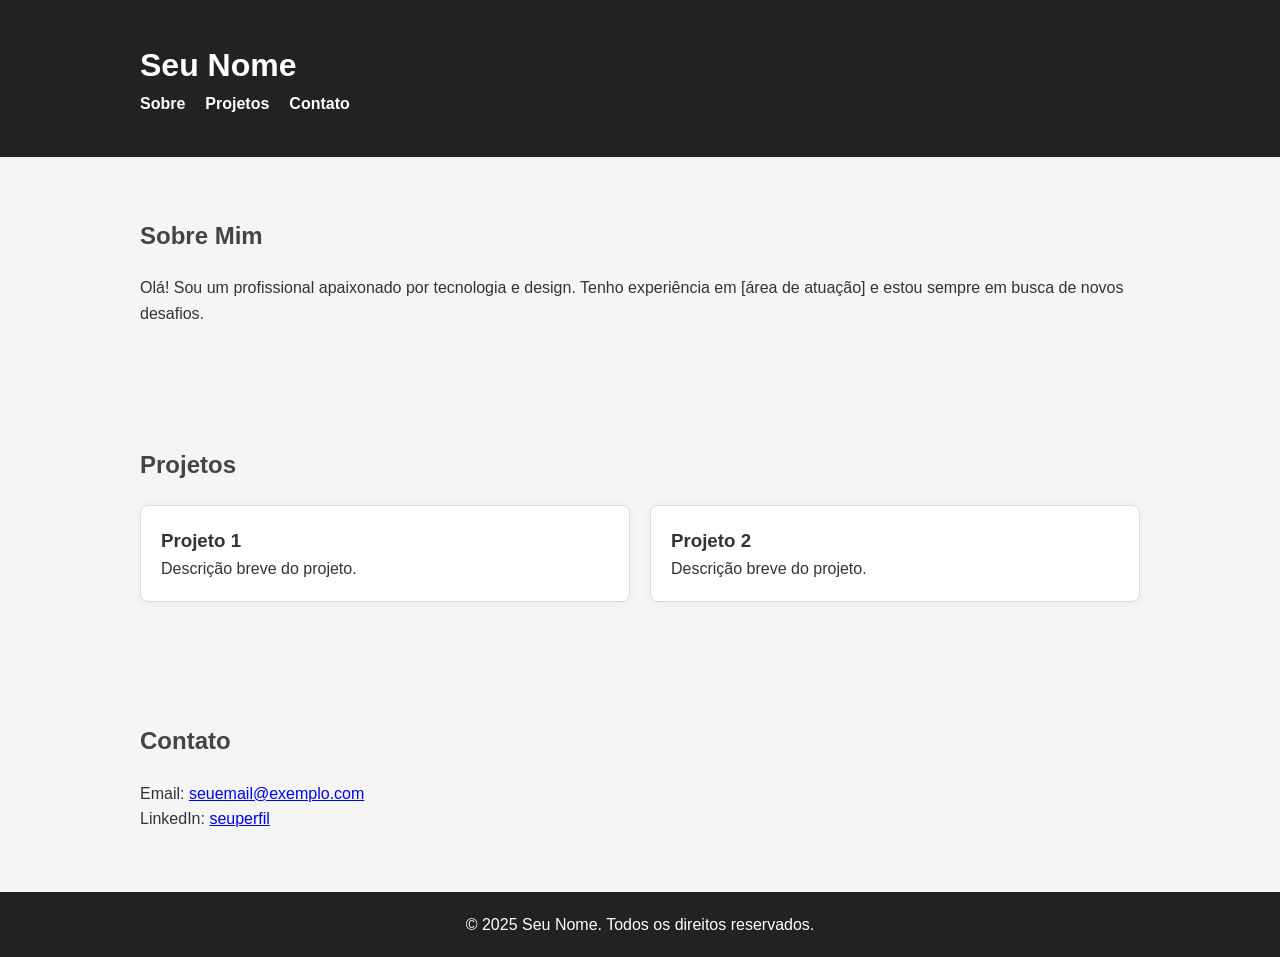
==== projeto/index.html @ 60644b15 "Rename index.html to projeto/index.html" ====
<!DOCTYPE html>
<html lang="pt-br">
<head>
  <meta charset="UTF-8" />
  <meta name="viewport" content="width=device-width, initial-scale=1.0" />
  <title>Meu Portfólio</title>
  <link rel="stylesheet" href="style.css" />
</head>
<body>
  <header>
    <div class="container">
      <h1>Seu Nome</h1>
      <nav>
        <ul>
          <li><a href="#sobre">Sobre</a></li>
          <li><a href="#projetos">Projetos</a></li>
          <li><a href="#contato">Contato</a></li>
        </ul>
      </nav>
    </div>
  </header>

  <section id="sobre">
    <div class="container">
      <h2>Sobre Mim</h2>
      <p>Olá! Sou um profissional apaixonado por tecnologia e design. Tenho experiência em [área de atuação] e estou sempre em busca de novos desafios.</p>
    </div>
  </section>

  <section id="projetos">
    <div class="container">
      <h2>Projetos</h2>
      <div class="projetos-grid">
        <div class="projeto">
          <h3>Projeto 1</h3>
          <p>Descrição breve do projeto.</p>
        </div>
        <div class="projeto">
          <h3>Projeto 2</h3>
          <p>Descrição breve do projeto.</p>
        </div>
        <!-- Adicione mais projetos aqui -->
      </div>
    </div>
  </section>

  <section id="contato">
    <div class="container">
      <h2>Contato</h2>
      <p>Email: <a href="mailto:seuemail@exemplo.com">seuemail@exemplo.com</a></p>
      <p>LinkedIn: <a href="https://www.linkedin.com/in/seuperfil" target="_blank">seuperfil</a></p>
    </div>
  </section>

  <footer>
    <p>&copy; 2025 Seu Nome. Todos os direitos reservados.</p>
  </footer>
</body>
</html>
---- projeto/style.css ----
* {
  margin: 0;
  padding: 0;
  box-sizing: border-box;
}

body {
  font-family: "Arial", sans-serif;
  line-height: 1.6;
  background-color: #f5f5f5;
  color: #333;
}

.container {
  width: 90%;
  max-width: 1000px;
  margin: auto;
  padding: 20px 0;
}

header {
  background-color: #222;
  color: #fff;
  padding: 20px 0;
}

header h1 {
  margin: 0;
}

nav ul {
  list-style: none;
  display: flex;
  gap: 20px;
}

nav a {
  color: #fff;
  text-decoration: none;
  font-weight: bold;
}

section {
  padding: 40px 0;
}

h2 {
  margin-bottom: 20px;
  color: #444;
}

.projetos-grid {
  display: grid;
  grid-template-columns: repeat(auto-fit, minmax(250px, 1fr));
  gap: 20px;
}

.projeto {
  background-color: #fff;
  padding: 20px;
  border: 1px solid #ddd;
  border-radius: 8px;
  box-shadow: 0 0 10px rgba(0,0,0,0.05);
}

footer {
  text-align: center;
  padding: 20px;
  background-color: #222;
  color: #fff;
}
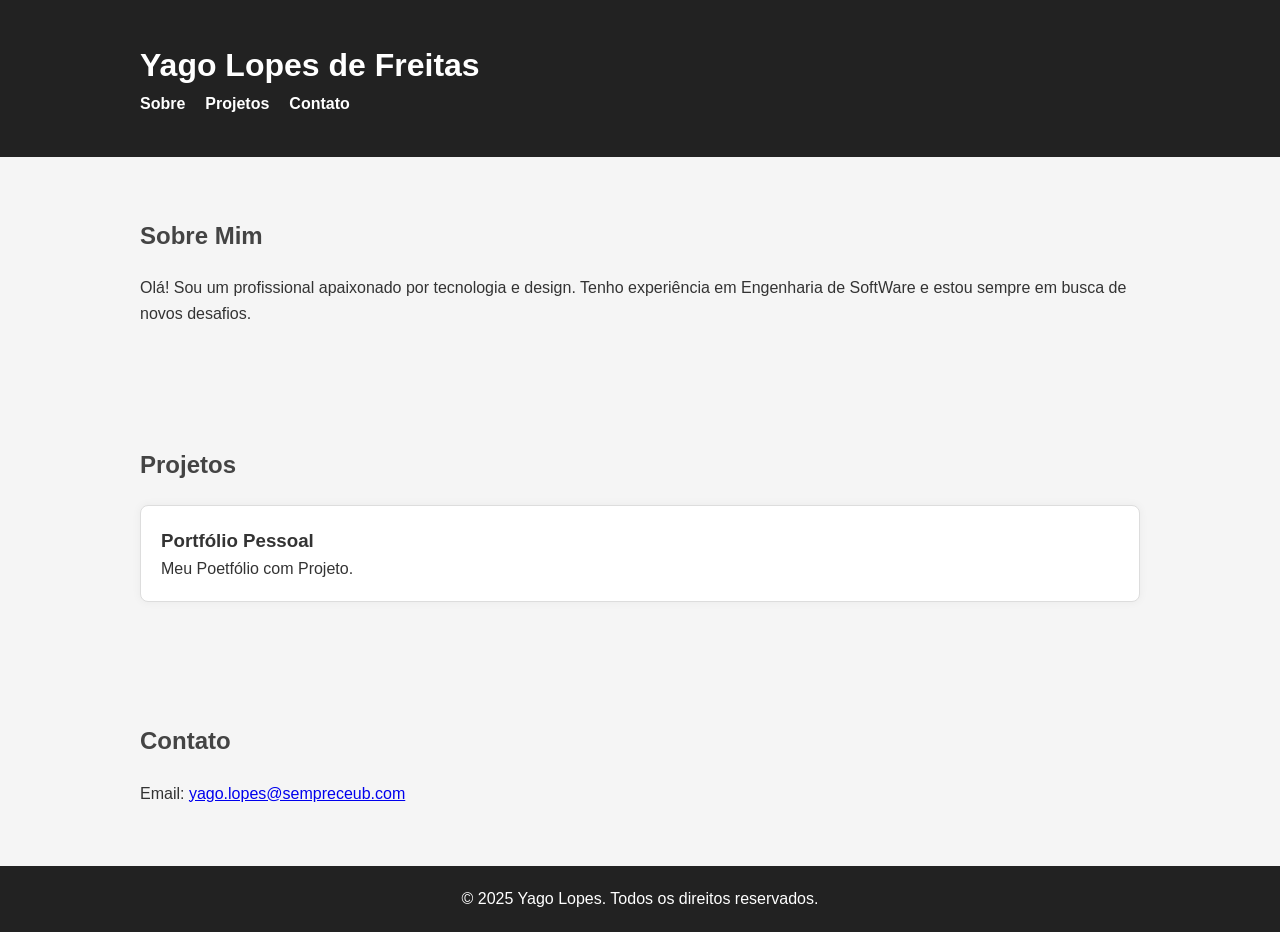
==== commit 318b5c53: "Update index.html" ====
--- a/projeto/index.html
+++ b/projeto/index.html
@@ -9,7 +9,7 @@
 <body>
   <header>
     <div class="container">
-      <h1>Seu Nome</h1>
+      <h1>Yago Lopes de Freitas</h1>
       <nav>
         <ul>
           <li><a href="#sobre">Sobre</a></li>
@@ -23,7 +23,7 @@
   <section id="sobre">
     <div class="container">
       <h2>Sobre Mim</h2>
-      <p>Olá! Sou um profissional apaixonado por tecnologia e design. Tenho experiência em [área de atuação] e estou sempre em busca de novos desafios.</p>
+      <p>Olá! Sou um profissional apaixonado por tecnologia e design. Tenho experiência em Engenharia de SoftWare e estou sempre em busca de novos desafios.</p>
     </div>
   </section>
 
@@ -32,12 +32,8 @@
       <h2>Projetos</h2>
       <div class="projetos-grid">
         <div class="projeto">
-          <h3>Projeto 1</h3>
-          <p>Descrição breve do projeto.</p>
-        </div>
-        <div class="projeto">
-          <h3>Projeto 2</h3>
-          <p>Descrição breve do projeto.</p>
+          <h3>Portfólio Pessoal</h3>
+          <p>Meu Poetfólio com Projeto.</p>
         </div>
         <!-- Adicione mais projetos aqui -->
       </div>
@@ -47,13 +43,12 @@
   <section id="contato">
     <div class="container">
       <h2>Contato</h2>
-      <p>Email: <a href="mailto:seuemail@exemplo.com">seuemail@exemplo.com</a></p>
-      <p>LinkedIn: <a href="https://www.linkedin.com/in/seuperfil" target="_blank">seuperfil</a></p>
+      <p>Email: <a href="mailto:seuemail@exemplo.com">yago.lopes@sempreceub.com</a></p>
     </div>
   </section>
 
   <footer>
-    <p>&copy; 2025 Seu Nome. Todos os direitos reservados.</p>
+    <p>&copy; 2025 Yago Lopes. Todos os direitos reservados.</p>
   </footer>
 </body>
 </html>
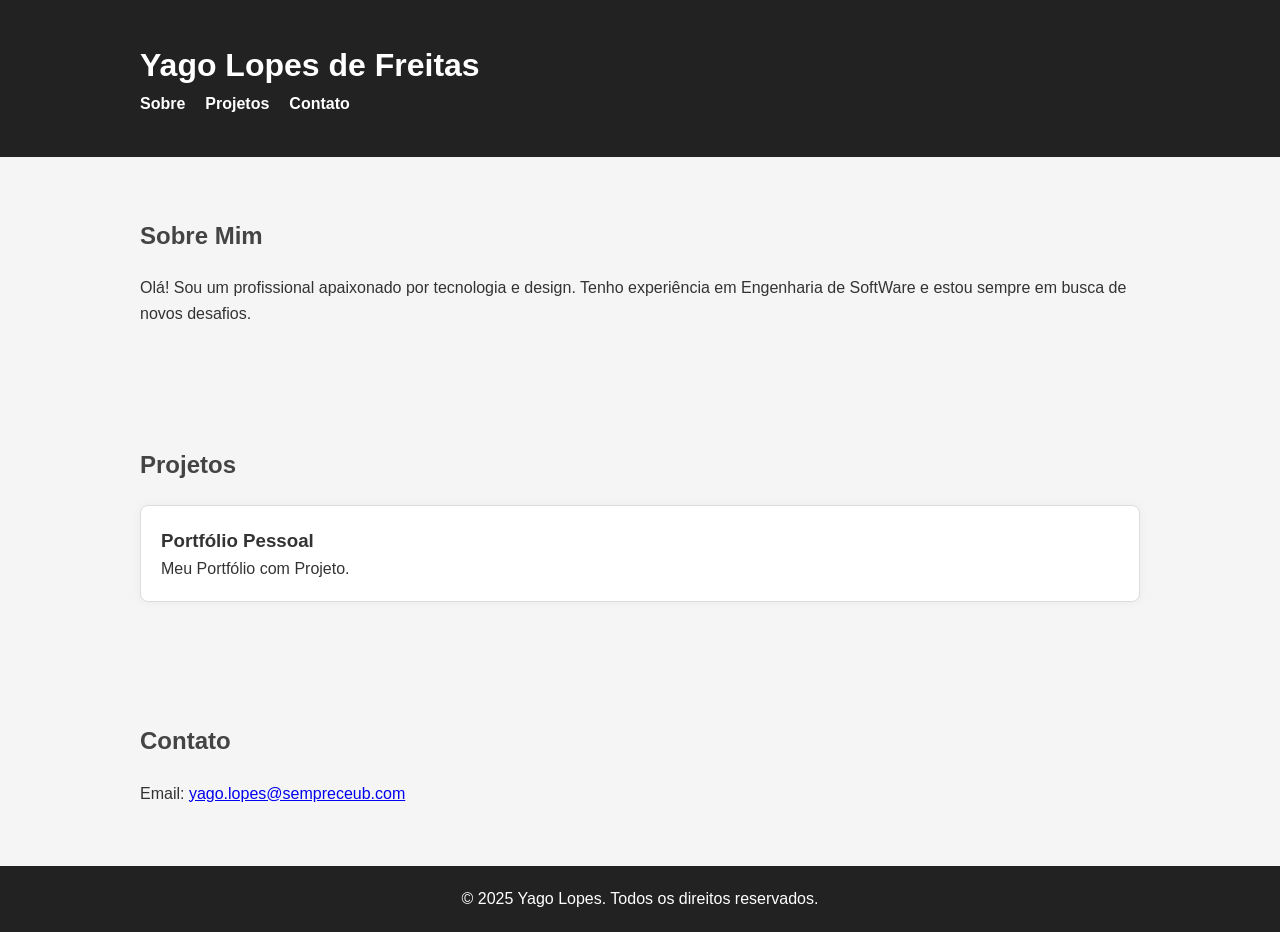
==== commit b74c7e46: "Update index.html" ====
--- a/projeto/index.html
+++ b/projeto/index.html
@@ -33,7 +33,7 @@
       <div class="projetos-grid">
         <div class="projeto">
           <h3>Portfólio Pessoal</h3>
-          <p>Meu Poetfólio com Projeto.</p>
+          <p>Meu Portfólio com Projeto.</p>
         </div>
         <!-- Adicione mais projetos aqui -->
       </div>
